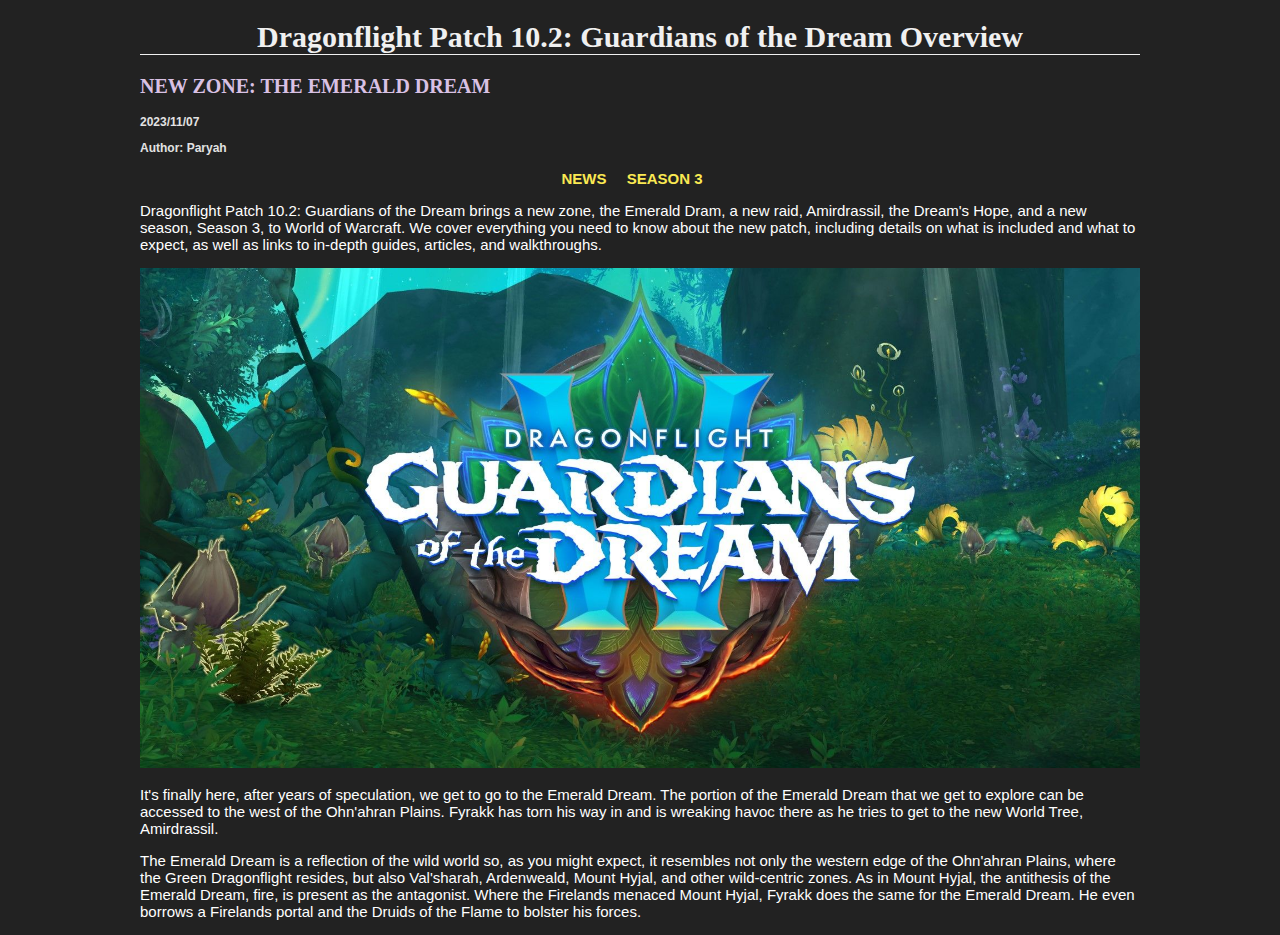
==== index.html @ 1b661fce "Update index.html" ====
<!DOCTYPE html>
<html lang="en">
<head>
    <meta charset="UTF-8">
    <meta name="viewport" content="width=device-width, initial-scale=1.0">
    <title>Dragonflight Patch 10.2</title>
    <link rel="stylesheet" href="style3.css">
</head>

<div class="container">
<body>
    <header>
        <h1>Dragonflight Patch 10.2: Guardians of the Dream Overview</h1>
        <h2>NEW ZONE: THE EMERALD DREAM</h2>
        <p class="date"> 2023/11/07 </p>
        <p class="author">Author: Paryah</p>
        <nav>
            <ul>
                <li><a href="https://www.wowhead.com/news/dragonflight-patch-10-2-guardians-of-the-dream-official-patch-notes-335731">News</a></li>
                <li><a href="https://www.wowhead.com/guides/dragonflight-season-3">Season 3</a></li>
            </ul>
        </nav>
    </header>

<article>
    <p class="lead">Dragonflight Patch 10.2: Guardians of the Dream brings a new zone, the Emerald Dram, a new raid, Amirdrassil, the Dream's Hope, and a new season, Season 3, to World of Warcraft. We cover everything you need to know about the new patch, including details on what is included and what to expect, as well as links to in-depth guides, articles, and walkthroughs.</p>
    <img src="1.jpg">
    <p> It's finally here, after years of speculation, we get to go to the Emerald Dream. The portion of the Emerald Dream that we get to explore can be accessed to the west of the Ohn'ahran Plains. Fyrakk has torn his way in and is wreaking havoc there as he tries to get to the new World Tree, Amirdrassil.</p>
    <p>The Emerald Dream is a reflection of the wild world so, as you might expect, it resembles not only the western edge of the Ohn'ahran Plains, where the Green Dragonflight resides, but also Val'sharah, Ardenweald, Mount Hyjal, and other wild-centric zones. As in Mount Hyjal, the antithesis of the Emerald Dream, fire, is present as the antagonist. Where the Firelands menaced Mount Hyjal, Fyrakk does the same for the Emerald Dream. He even borrows a Firelands portal and the Druids of the Flame to bolster his forces. </p>
</article>

</div>
</head>
<body>
---- style3.css ----
body
{
    background-color : rgb(34, 34, 34);
    font-weight: none;
    font-family:Arial, Helvetica, sans-serif;
    font-size:15px;
    color: rgb(255, 255, 255)
}
.container{
    width:1000px;
    margin:10px auto;
}
.date{
    font-weight: bold;
    color: rgb(226, 226, 226);
    font-size:12px;
}
.author{
    font-weight: bold;
    color: rgb(226, 226, 226);
    font-size:12px;
}
h1
{
    text-align: center;
    border-bottom: solid;
    border-bottom-width:1px;
    font-weight: none;
    font-family:'Times New Roman', Times, serif;
    font-size:30px;
    color: rgb(240, 240, 240)

}

h2
{
    font-weight: none;
    font-family:'Times New Roman', Times, serif;
    font-size:20px;
    color: rgb(217, 193, 228);

}
nav li
{ 
    display: inline;
    margin-right: 16px;

}

nav ul{
    text-align: center;
    padding-left:0px;
}

nav a, nav a:visited, nav a:active{
    color: rgb(250, 233, 82);
    font-weight: bold;
    text-decoration: none;
    text-transform: uppercase;
}
nav a:hover{
    color: rgb(137, 101, 151);
    font-weight: underline;
}

img{
    width:1000px;
    height:auto;
}
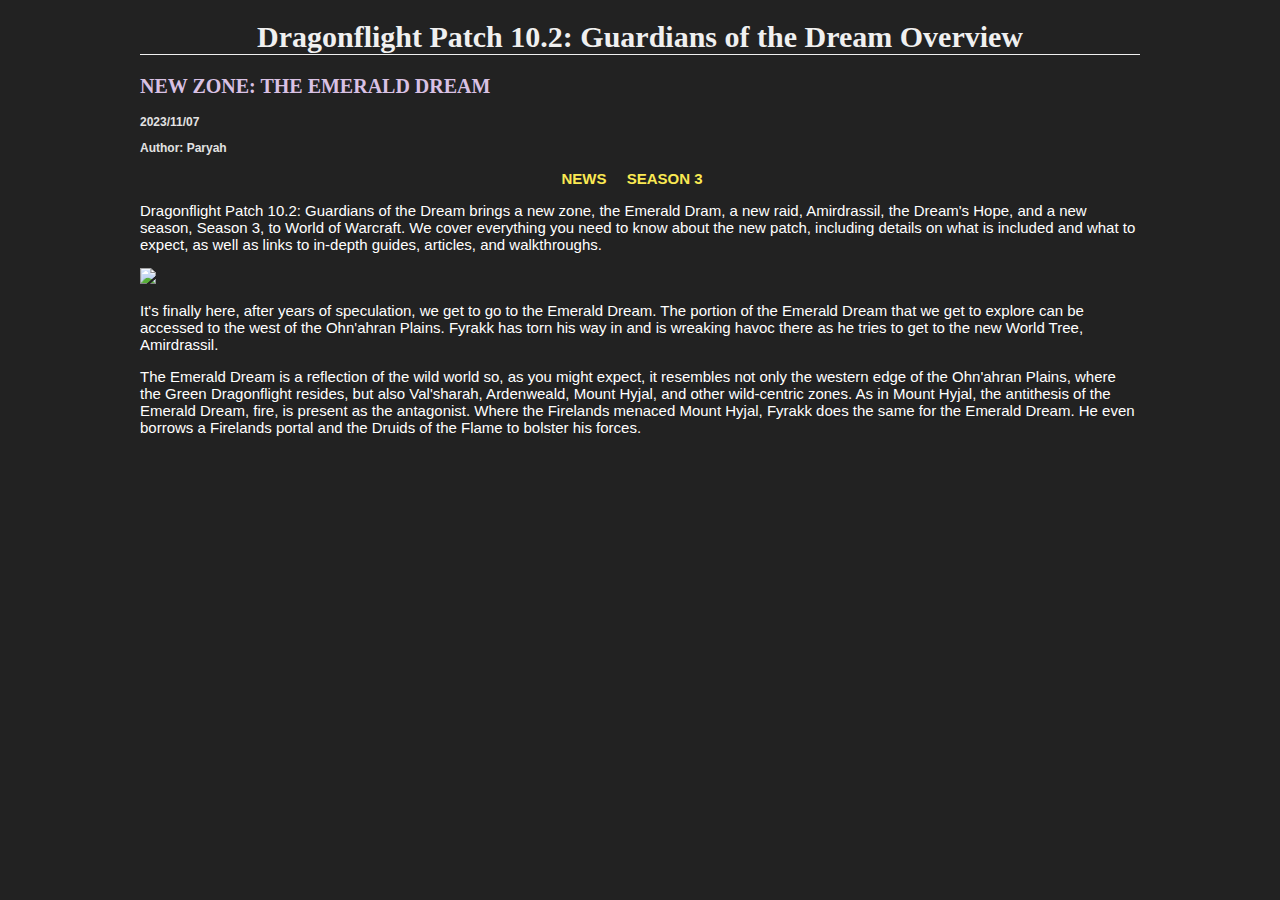
==== commit 7c0cb57e: "Update index.html" ====
--- a/index.html
+++ b/index.html
@@ -24,7 +24,7 @@
 
 <article>
     <p class="lead">Dragonflight Patch 10.2: Guardians of the Dream brings a new zone, the Emerald Dram, a new raid, Amirdrassil, the Dream's Hope, and a new season, Season 3, to World of Warcraft. We cover everything you need to know about the new patch, including details on what is included and what to expect, as well as links to in-depth guides, articles, and walkthroughs.</p>
-    <img src="1.jpg">
+    <img src="my-page/images/1.jpg">
     <p> It's finally here, after years of speculation, we get to go to the Emerald Dream. The portion of the Emerald Dream that we get to explore can be accessed to the west of the Ohn'ahran Plains. Fyrakk has torn his way in and is wreaking havoc there as he tries to get to the new World Tree, Amirdrassil.</p>
     <p>The Emerald Dream is a reflection of the wild world so, as you might expect, it resembles not only the western edge of the Ohn'ahran Plains, where the Green Dragonflight resides, but also Val'sharah, Ardenweald, Mount Hyjal, and other wild-centric zones. As in Mount Hyjal, the antithesis of the Emerald Dream, fire, is present as the antagonist. Where the Firelands menaced Mount Hyjal, Fyrakk does the same for the Emerald Dream. He even borrows a Firelands portal and the Druids of the Flame to bolster his forces. </p>
 </article>
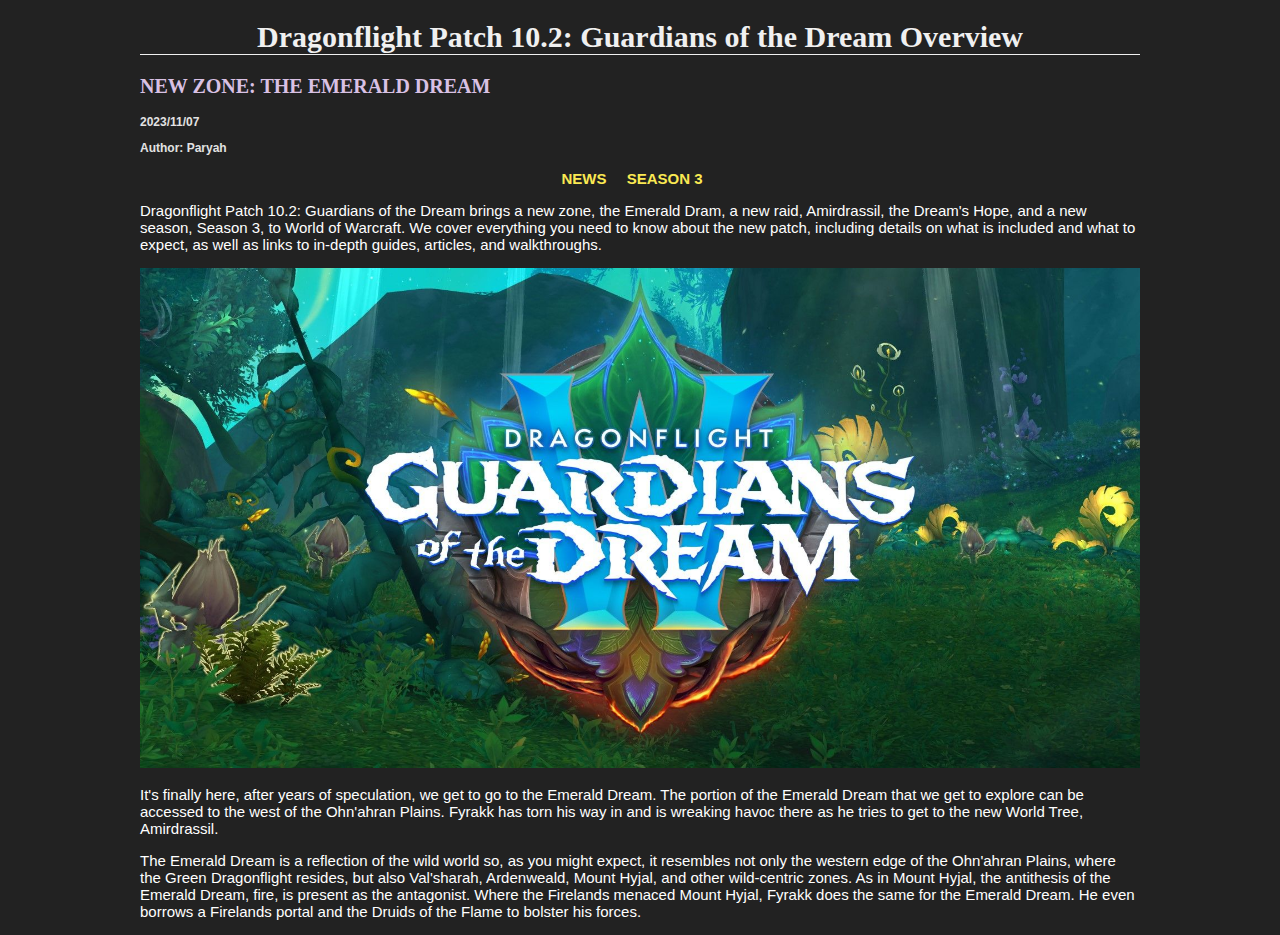
==== commit ddbd461c: "Update index.html" ====
--- a/index.html
+++ b/index.html
@@ -24,7 +24,7 @@
 
 <article>
     <p class="lead">Dragonflight Patch 10.2: Guardians of the Dream brings a new zone, the Emerald Dram, a new raid, Amirdrassil, the Dream's Hope, and a new season, Season 3, to World of Warcraft. We cover everything you need to know about the new patch, including details on what is included and what to expect, as well as links to in-depth guides, articles, and walkthroughs.</p>
-    <img src="my-page/images/1.jpg">
+    <img src="/images/1.jpg">
     <p> It's finally here, after years of speculation, we get to go to the Emerald Dream. The portion of the Emerald Dream that we get to explore can be accessed to the west of the Ohn'ahran Plains. Fyrakk has torn his way in and is wreaking havoc there as he tries to get to the new World Tree, Amirdrassil.</p>
     <p>The Emerald Dream is a reflection of the wild world so, as you might expect, it resembles not only the western edge of the Ohn'ahran Plains, where the Green Dragonflight resides, but also Val'sharah, Ardenweald, Mount Hyjal, and other wild-centric zones. As in Mount Hyjal, the antithesis of the Emerald Dream, fire, is present as the antagonist. Where the Firelands menaced Mount Hyjal, Fyrakk does the same for the Emerald Dream. He even borrows a Firelands portal and the Druids of the Flame to bolster his forces. </p>
 </article>
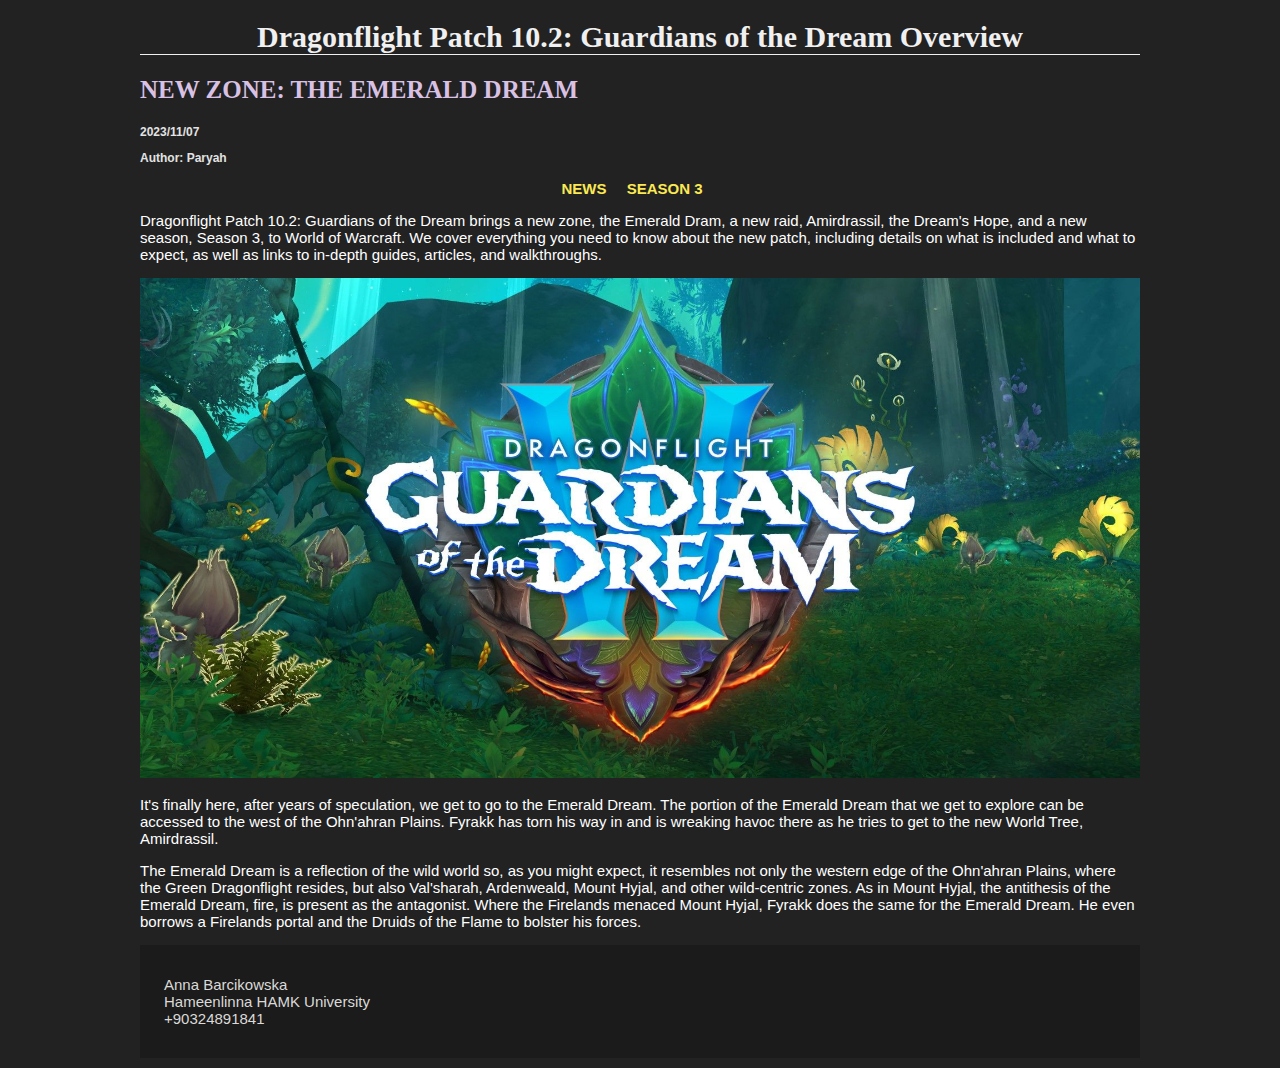
==== commit a73e409f: "Update index.html" ====
--- a/index.html
+++ b/index.html
@@ -24,11 +24,17 @@
 
 <article>
     <p class="lead">Dragonflight Patch 10.2: Guardians of the Dream brings a new zone, the Emerald Dram, a new raid, Amirdrassil, the Dream's Hope, and a new season, Season 3, to World of Warcraft. We cover everything you need to know about the new patch, including details on what is included and what to expect, as well as links to in-depth guides, articles, and walkthroughs.</p>
-    <img src="/images/1.jpg">
+    <img src="1.jpg">
     <p> It's finally here, after years of speculation, we get to go to the Emerald Dream. The portion of the Emerald Dream that we get to explore can be accessed to the west of the Ohn'ahran Plains. Fyrakk has torn his way in and is wreaking havoc there as he tries to get to the new World Tree, Amirdrassil.</p>
     <p>The Emerald Dream is a reflection of the wild world so, as you might expect, it resembles not only the western edge of the Ohn'ahran Plains, where the Green Dragonflight resides, but also Val'sharah, Ardenweald, Mount Hyjal, and other wild-centric zones. As in Mount Hyjal, the antithesis of the Emerald Dream, fire, is present as the antagonist. Where the Firelands menaced Mount Hyjal, Fyrakk does the same for the Emerald Dream. He even borrows a Firelands portal and the Druids of the Flame to bolster his forces. </p>
 </article>
-
+<footer>
+    <p>
+        Anna Barcikowska<br>
+        Hameenlinna HAMK University<br>
+        +90324891841
+    </p>
+    </footer>
 </div>
 </head>
 <body>
--- a/style3.css
+++ b/style3.css
@@ -36,7 +36,7 @@
 {
     font-weight: none;
     font-family:'Times New Roman', Times, serif;
-    font-size:20px;
+    font-size:25px;
     color: rgb(217, 193, 228);
 
 }
@@ -66,4 +66,14 @@
 img{
     width:1000px;
     height:auto;
-}+}
+footer
+ {
+    background-color:rgb(27, 27, 27);
+    color: rgb(218, 217, 215);
+    font-size: 15px;
+    padding-top: 16px;
+    padding-left: 24px;
+    padding-bottom: 16px;
+
+ }
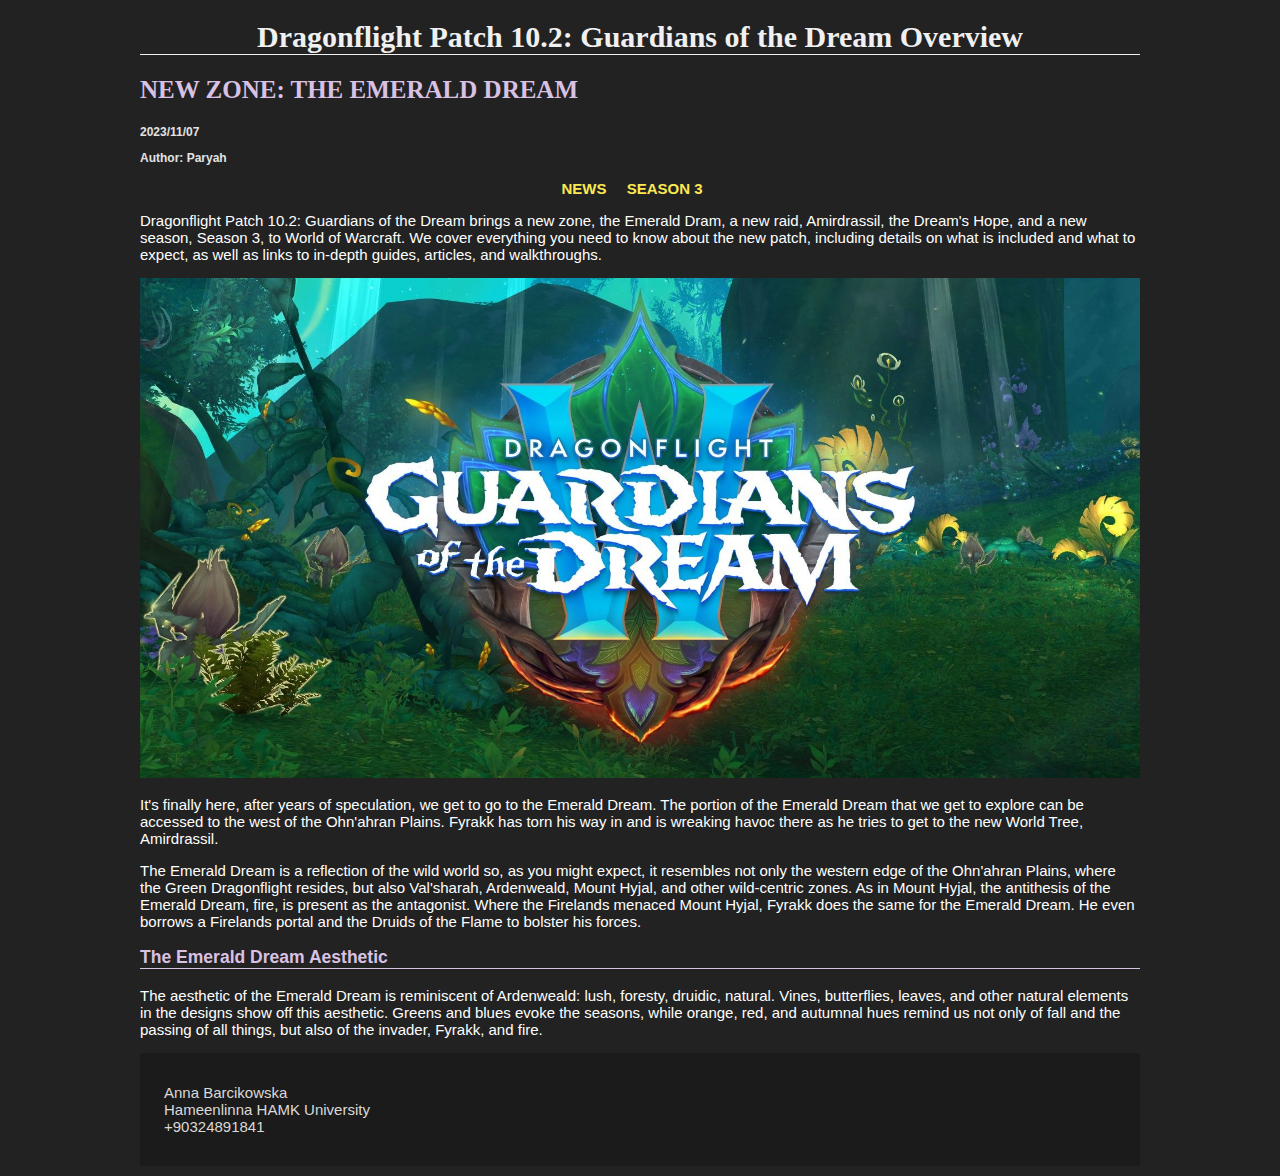
==== commit 6e7876aa: "Update index.html" ====
--- a/index.html
+++ b/index.html
@@ -27,6 +27,8 @@
     <img src="1.jpg">
     <p> It's finally here, after years of speculation, we get to go to the Emerald Dream. The portion of the Emerald Dream that we get to explore can be accessed to the west of the Ohn'ahran Plains. Fyrakk has torn his way in and is wreaking havoc there as he tries to get to the new World Tree, Amirdrassil.</p>
     <p>The Emerald Dream is a reflection of the wild world so, as you might expect, it resembles not only the western edge of the Ohn'ahran Plains, where the Green Dragonflight resides, but also Val'sharah, Ardenweald, Mount Hyjal, and other wild-centric zones. As in Mount Hyjal, the antithesis of the Emerald Dream, fire, is present as the antagonist. Where the Firelands menaced Mount Hyjal, Fyrakk does the same for the Emerald Dream. He even borrows a Firelands portal and the Druids of the Flame to bolster his forces. </p>
+    <h3>The Emerald Dream Aesthetic</h3>
+    <p>The aesthetic of the Emerald Dream is reminiscent of Ardenweald: lush, foresty, druidic, natural. Vines, butterflies, leaves, and other natural elements in the designs show off this aesthetic. Greens and blues evoke the seasons, while orange, red, and autumnal hues remind us not only of fall and the passing of all things, but also of the invader, Fyrakk, and fire.</p>
 </article>
 <footer>
     <p>
--- a/style3.css
+++ b/style3.css
@@ -40,6 +40,15 @@
     color: rgb(217, 193, 228);
 
 }
+h3
+{
+    font-weight: none;
+    border-bottom: solid;
+    border-bottom-width:1px;
+    font-family:Arial, Helvetica, sans-serif;
+    color: rgb(217, 193, 228);
+
+}
 nav li
 { 
     display: inline;
